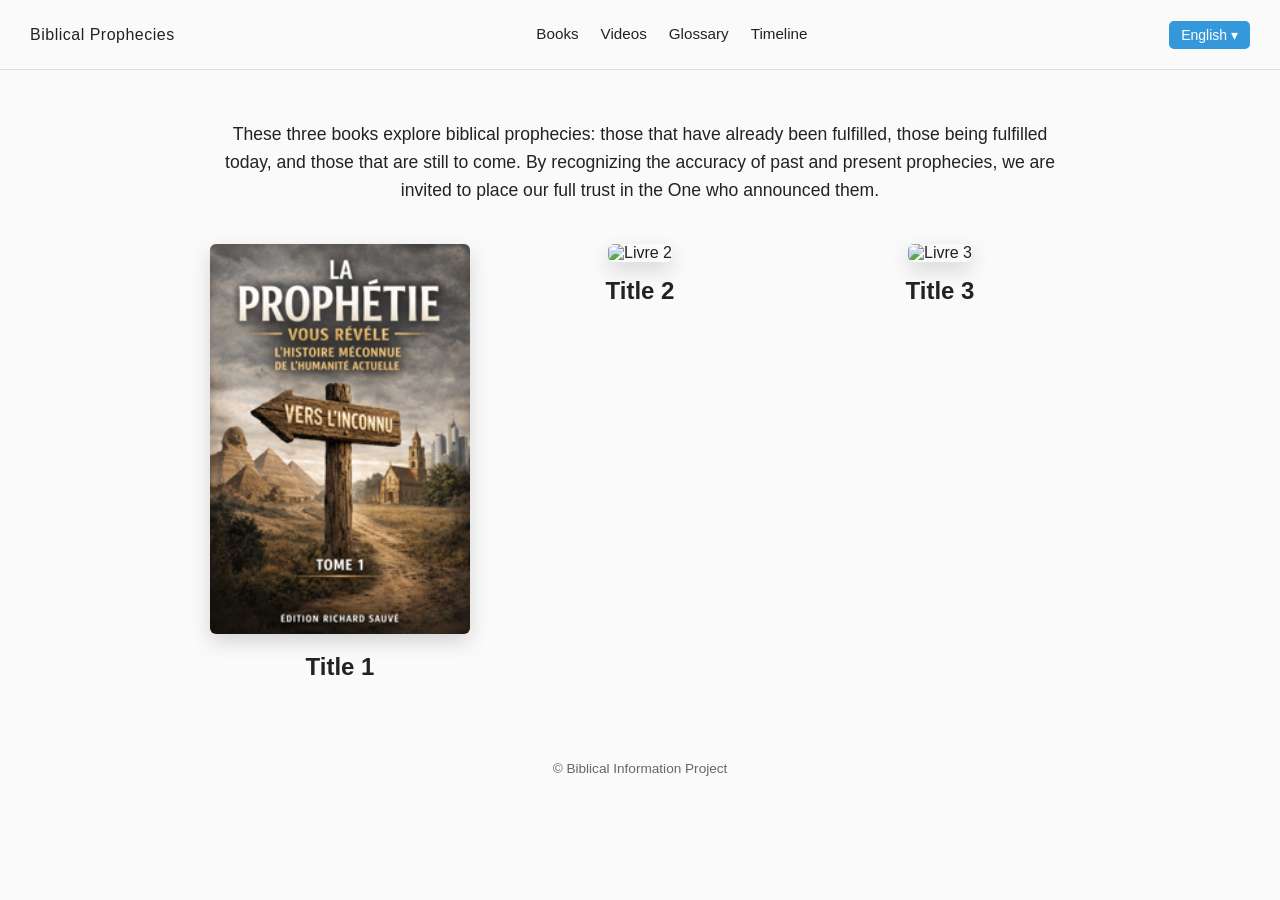
==== livre.html @ b0a84801 "debut" ====
<!DOCTYPE html>
<html lang="fr">
<head>
    <meta charset="UTF-8">
    <title data-i18n="site.title">Prophéties bibliques</title>
    <meta name="viewport" content="width=device-width, initial-scale=1.0">

    <link rel="stylesheet" href="style.css">
</head>

<body>

<!-- Navigation fixe -->
<nav class="top-nav">
	<div class="nav-left">
	<span class="site-title" data-i18n="nav.siteTitle">Prophéties bibliques</span>
	</div>

<div class="nav-center">
    <a href="livre.html" data-i18n="nav.livres">Livres</a>
    <a href="video.html" data-i18n="nav.videos">Vidéos</a>
    <a href="lexique.html" data-i18n="nav.lexique">Lexique</a>
    <a href="ligne-du-temps.html" data-i18n="nav.ligneDuTemps">Ligne du temps</a>
</div>

<div class="nav-right">
    <div class="lang-dropdown">
        <button id="currentLangBtn">Français ▾</button>
        <ul id="langMenu" class="lang-menu">
            <!-- les options seront générées par JS -->
        </ul>
    </div>
</div>

</nav>

<main>

    <!-- Introduction -->
    <section class="intro">
        <p data-i18n="intro.text">
            Texte d’introduction
        </p>
    </section>

    <!-- Livres -->
    <section class="books-grid">

        <div class="book" onclick="showBook(1)">
            <img src="images/tome1P.png" alt="Livre 1">
            <h2 data-i18n="books.book1.title">Titre 1</h2>
        </div>

        <div class="book" onclick="showBook(2)">
            <img src="images/tome2P.png" alt="Livre 2">
            <h2 data-i18n="books.book2.title">Titre 2</h2>
        </div>

        <div class="book" onclick="showBook(3)">
            <img src="images/tome3P.png" alt="Livre 3">
            <h2 data-i18n="books.book3.title">Titre 3</h2>
        </div>

    </section>

    <!-- Détails -->
    <section id="book-details" class="book-details">

        <h2 id="detail-title"></h2>
        <p id="detail-text"></p>

        <div class="store-links">

            <p data-i18n="store.available">
                Disponible sur :
            </p>

            <a href="#" target="_blank">Amazon Kindle</a>
            <a href="#" target="_blank">Kobo</a>
            <a href="#" target="_blank">Apple Books</a>
            <a href="#" target="_blank">Google Play Books</a>

        </div>

    </section>

</main>

<footer data-i18n="footer.text">
    © Projet d’information biblique
</footer>

<script src="js/lang.js"></script>
<script src="js/bible-engine.js"></script>

<script>

function showBook(id) {

    const details = document.getElementById("book-details");
    const title = document.getElementById("detail-title");
    const text = document.getElementById("detail-text");

    details.style.display = "block";


    // 🔹 On lit la traduction active
    const data = window.currentTranslations;

    if(!data || !data.books){
        console.warn("Traductions non chargées");
        return;
    }


    if (id === 1) {
        title.textContent = data.books.book1.title;
        text.textContent  = data.books.book1.description;
    }

    if (id === 2) {
        title.textContent = data.books.book2.title;
        text.textContent  = data.books.book2.description;
    }

    if (id === 3) {
        title.textContent = data.books.book3.title;
        text.textContent  = data.books.book3.description;
    }


    details.scrollIntoView({ behavior: "smooth" });
}


</script>

</body>
</html>
---- style.css ----
/* ============================= */
/*          CSS GLOBAL           */
/* ============================= */




/* Base */
body {
    margin: 0;
    font-family: 'Noto Sans', Arial, sans-serif;
    background-color: #fafafa;
    color: #222;
    box-sizing: border-box;
	height: 100%;
}

*, *::before, *::after {
    box-sizing: border-box;
}

/* verset ajouté */
.bible-inline {
    font-style: italic !important;
    color: #2c3e50 !important;
}

.bible-inline a {
    font-weight: bold !important;
    color: #1a5276 !important;
    text-decoration: none !important;
}

.bible-inline a:hover {
    text-decoration: underline !important;
}


.bible-inline span.verse {
    vertical-align: super !important; 
    font-size: 0.8em !important;
    color: #999999 !important;
}


.bible-inline a.notemark {
    display: none;  
}

.lang.active {
    font-weight: bold;
    color: #3498db;
    text-decoration: underline;
}


/* choix de langue */
.nav-right {
    position: relative;
    display: inline-block;
    font-family: sans-serif;
}

.lang-dropdown button {
    background: #3498db;
    color: white;
    border: none;
    padding: 6px 12px;
    border-radius: 5px;
    cursor: pointer;
    font-size: 14px;
}

.lang-dropdown button:hover {
    background: #2980b9;
}

.lang-menu {
    display: none;
    position: absolute;
    top: 100%;
    left: 0;
    background: white;
    border: 1px solid #ccc;
    border-radius: 5px;
    max-height: 250px;
    overflow-y: auto;
    min-width: 120px;
    z-index: 1000;
    padding: 0;
    margin: 4px 0 0 0;
    list-style: none;
}

.lang-menu li {
    padding: 6px 12px;
    cursor: pointer;
}

.lang-menu li:hover {
    background: #f0f0f0;
}

/* Navigation */
.top-nav {
    position: fixed;
    top: 0;
    width: 100%;
    height: 70px;
    background-color: #fafafa;
    border-bottom: 1px solid #ddd;

    display: flex;
    align-items: center;
    justify-content: space-between;
    padding: 0 30px;
    z-index: 100;
}

.nav-left .site-title {
    font-size: 1rem;
    letter-spacing: 0.5px;
}

.nav-center {
    display: flex;
    gap: 22px;
}

.nav-center a {
    text-decoration: none;
    color: #222;
    font-size: 0.95rem;
    padding-bottom: 2px;
    border-bottom: 1px solid transparent;
    transition: border-color 0.25s ease;
}

.nav-center a:hover {
    border-bottom: 1px solid #222;
}

.nav-right {
    font-size: 0.9rem;
}

.nav-right a {
    text-decoration: none;
    color: #666;
}

.nav-right .lang.active {
    color: #3498db;
    font-weight: bold;
    text-decoration: underline;
}


/* Footer */
footer {
    position: static;
	margin: 60px 0 20px;
    bottom: 15px;
    width: 100%;
    text-align: center;
    font-size: 0.85rem;
    color: #666;
}

/* ============================= */
/*          HERO / MAIN          */
/* ============================= */
.hero {
    min-height: 100vh;
    display: flex;
    align-items: center;
    justify-content: center;
    padding: 0 20px;
}

.hero-text {
    max-width: 780px;
    font-size: 2rem;
    line-height: 1.5;
    text-align: center;
}

/* ============================= */
/*          PAGES SPÉCIFIQUES   */
/* ============================= */

/* ----- Lexique ----- */

.lexique-item[open] {
    background-color: rgba(29, 78, 216, 0.06);
    border-radius: 8px;
    padding: 22px 16px;
}

.lexique {
    max-width: 900px;
    margin: 120px auto 100px;
    padding: 0 20px;
}

.lexique h1 {
    font-size: 1.9rem;
    font-weight: 500;
    margin-bottom: 12px;
}

.lexique .intro {
    font-size: 1rem;
    line-height: 1.6;
    color: #444;
    max-width: 700px;
    margin-bottom: 50px;
}

/* Item */
.lexique-item {
    border-top: 1px solid #ddd;
    padding: 20px 0;
}

.lexique-item:last-child {
    border-bottom: 1px solid #ddd;
}

/* Summary */
.lexique-item summary {
    list-style: none;
    cursor: pointer;
    font-size: 1.4rem;
}

.lexique-item summary::-webkit-details-marker {
    display: none;
}

.term {
    font-weight: 500;
}

/* Définition */
.definition {
    margin-top: 14px;
    max-width: 760px;
    font-size: 1.2rem;
    line-height: 1.6;
    color: #1d4ed8;
}

.definition p {
    margin: 0;
}

/* Références */
.references {
    margin-top: 16px;
    font-size: 1.1rem;
    color: #555;
}

.references ul {
    margin: 0;
    padding: 0;
    list-style: none;
}

.references li {
    margin-bottom: 8px;
}

/* Bible */
.bible-verse {
    margin: 0;
}

.bible-ref {
    background: #3498db;
    color: white;
    border: none;
    border-radius: 5px;
    padding: 4px 8px;
    cursor: pointer;
    font-size: 14px;
}

.bible-ref:hover {
    background: #2980b9;
}


.verse-number {
    font-weight: 400;
    color: #94a3b8;
    vertical-align: super;
    font-size: 0.6em;
}



.verse-text {
    color: #444;
}



/* ----- Ligne du temps ----- */
.timeline-page {
    width: 100%;
    padding: 0;
	margin-top: 70px;
    height: calc(100vh - 70px);
    display: flex;
    flex-direction: column;
}


.timeline-page h1 {
    font-size: 1.8rem;
    font-weight: normal;
    margin-bottom: 10px;
}

.timeline-intro {
    max-width: 720px;
    color: #444;
    margin-bottom: 60px;
}

.timeline {
    position: relative;
    margin-left: 20px;
    padding-left: 30px;
    border-left: 2px solid #ddd;
}

.event {
    position: relative;
    margin-bottom: 40px;
}

.event .dot {
    position: absolute;
    left: -41px;
    top: 12px;
    width: 10px;
    height: 10px;
    background-color: #222;
    border-radius: 50%;
}

.event details summary {
    cursor: pointer;
    list-style: none;
}

.event details summary::-webkit-details-marker {
    display: none;
}

.event-title {
    font-size: 1.05rem;
}

.event-date {
    font-size: 0.85rem;
    color: #666;
    margin-left: 10px;
}

.event-content {
    margin-top: 12px;
    font-size: 0.95rem;
    max-width: 720px;
}

.refs {
    margin-top: 6px;
    font-size: 0.85rem;
    color: #555;
}

.event.major .event-title {
    font-weight: bold;
}

.event.present .dot {
    background-color: #666;
}

/* ----- Vidéo ----- */
.video-page {
    max-width: 900px;
    margin: 120px auto 100px; /* Décalage sous nav + espace footer */
    padding: 0 20px;
    display: flex;
    flex-direction: column;
    align-items: center;
}

.video-intro {
    text-align: center;
    margin-bottom: 40px;
}

.video-intro h1 {
    font-size: 1.8rem;
    margin-bottom: 15px;
}

.video-intro p {
    color: #444;
    max-width: 700px;
}

.video-container-row {
    display: flex;
    gap: 20px;
    justify-content: center;
    flex-wrap: wrap; /* passe en colonne sur mobile */
    margin-bottom: 50px;
}

.video-container-row iframe {
    width: 45%;
    min-width: 300px;
    height: 300px;
    border: none;
    border-radius: 8px;
}

.youtube-link {
    text-align: center;
}

.youtube-link a {
    text-decoration: none;
    color: #fff;
    background-color: #ff0000;
    padding: 12px 25px;
    border-radius: 5px;
    font-weight: bold;
    transition: background 0.3s ease;
}

.youtube-link a:hover {
    background-color: #cc0000;
}

/* ============================= */
/*          PAGE LIVRES          */
/* ============================= */

.intro {
    max-width: 900px;
    margin: 120px auto 40px; /* 120px pour laisser la place à la nav fixe */
    text-align: center;
    font-size: 1.1em;
    line-height: 1.6;
    padding: 0 20px;
}

.books-grid {
    display: flex;
    gap: 40px;
    justify-content: center;
    flex-wrap: wrap;
    margin-bottom: 60px;
}

.book {
    width: 260px;
    cursor: pointer;
    text-align: center;
}

.book img {
    width: 100%;
    border-radius: 6px;
    box-shadow: 0 8px 20px rgba(0,0,0,0.15);
    transition: transform 0.3s;
}

.book:hover img {
    transform: scale(1.05);
}

.book h2 {
    margin-top: 15px;
}

/* Zone résumé */
.book-details {
    max-width: 800px;
    margin: 0 auto 80px;
    padding: 30px;
    border-top: 1px solid #ccc;
    display: none;
}

.store-links a {
    margin-right: 15px;
    text-decoration: none;
    font-weight: bold;
}


/* ============================= */
/*          RESPONSIVE           */
/* ============================= */
@media (max-width: 700px) {
    .nav-center {
        display: none;
    }

    .hero-text {
        font-size: 1.6rem;
    }

    
    .event .dot {
        left: -31px;
    }

    .video-intro h1 {
        font-size: 1.5rem;
    }

    .video-container-row iframe {
        width: 100%;
        height: 250px;
    }
}

	        /* Boutons */
        .timeline-switch {
            display: flex;
            justify-content: center;
            gap: 15px;
            margin: 10px 0;
        }

        .timeline-switch button {
            padding: 10px 22px;
            font-size: 0.95rem;
            background: none;
            border: 1px solid #222;
            cursor: pointer;
            transition: background 0.2s, color 0.2s;
        }

        .timeline-switch button.active,
        .timeline-switch button:hover {
            background: #222;
            color: #fff;
        }

        /* Sections iframe */
        .timeline-embed {
            width: 100%;
            display: none;
        }

        .timeline-embed.active {
                display: flex;
    flex-direction: column;
    height: 100%;
        }

        .timeline-embed h2 {
            text-align: center;
            margin-bottom: 15px;
            font-weight: normal;
        }

        .timeline-frame {
            width: 100%;
            border: none;
            display: block;
			flex: 1;
			height: 100%;
        }
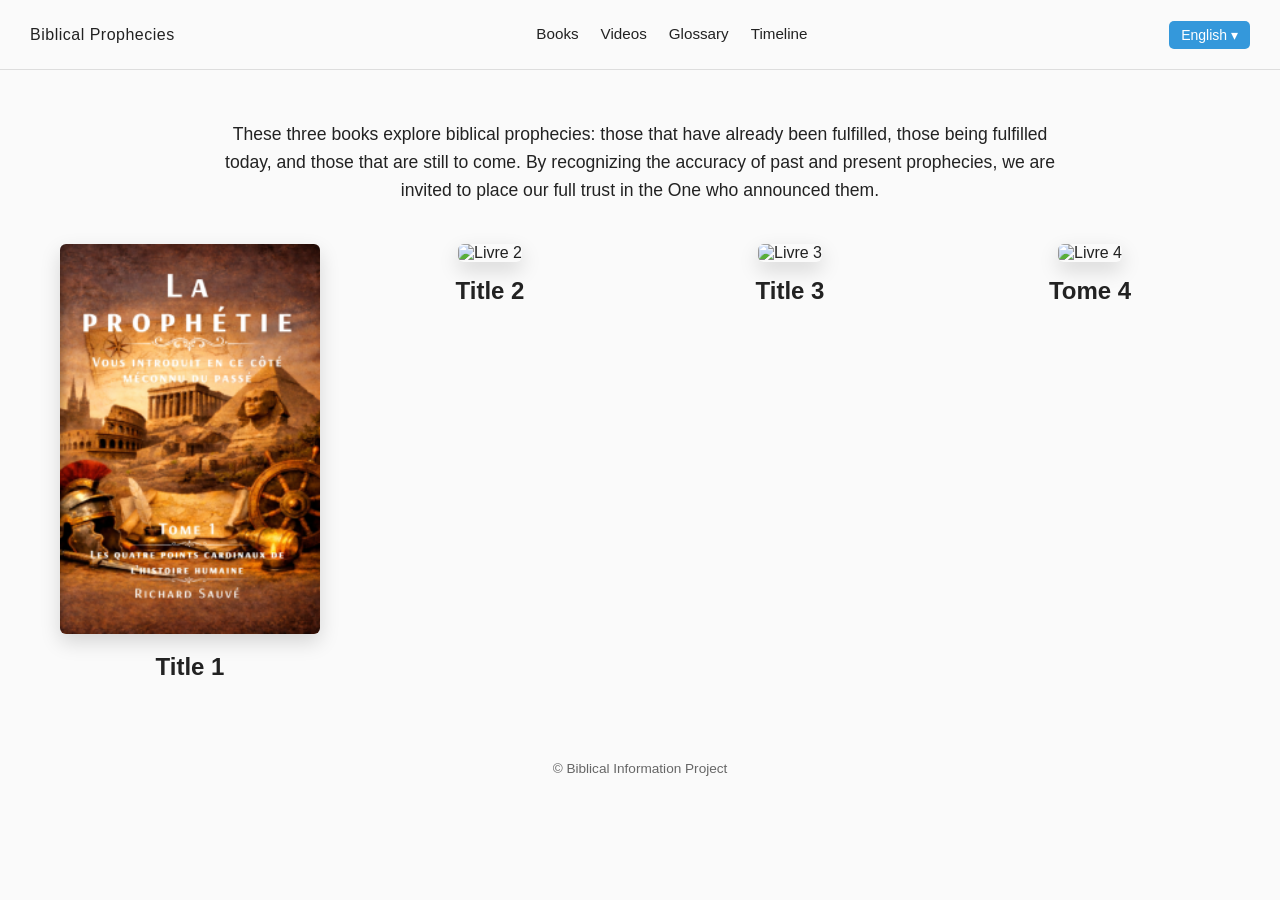
==== commit 9853debc: "updater les images de livre dans la page LIVRE" ====
--- a/livre.html
+++ b/livre.html
@@ -48,17 +48,22 @@
 
         <div class="book" onclick="showBook(1)">
             <img src="images/tome1P.png" alt="Livre 1">
-            <h2 data-i18n="books.book1.title">Titre 1</h2>
+            <h2 data-i18n="books.book1.title">Tome 1</h2>
         </div>
 
         <div class="book" onclick="showBook(2)">
             <img src="images/tome2P.png" alt="Livre 2">
-            <h2 data-i18n="books.book2.title">Titre 2</h2>
+            <h2 data-i18n="books.book2.title">Tome 2</h2>
         </div>
 
         <div class="book" onclick="showBook(3)">
             <img src="images/tome3P.png" alt="Livre 3">
-            <h2 data-i18n="books.book3.title">Titre 3</h2>
+            <h2 data-i18n="books.book3.title">Tome 3</h2>
+        </div>
+		
+		        <div class="book" onclick="showBook(4)">
+            <img src="images/tome4P.png" alt="Livre 4">
+            <h2 data-i18n="books.book4.title">Tome 4</h2>
         </div>
 
     </section>
@@ -127,6 +132,11 @@
         title.textContent = data.books.book3.title;
         text.textContent  = data.books.book3.description;
     }
+	
+	    if (id === 4) {
+        title.textContent = data.books.book4.title;
+        text.textContent  = data.books.book4.description;
+    }
 
 
     details.scrollIntoView({ behavior: "smooth" });
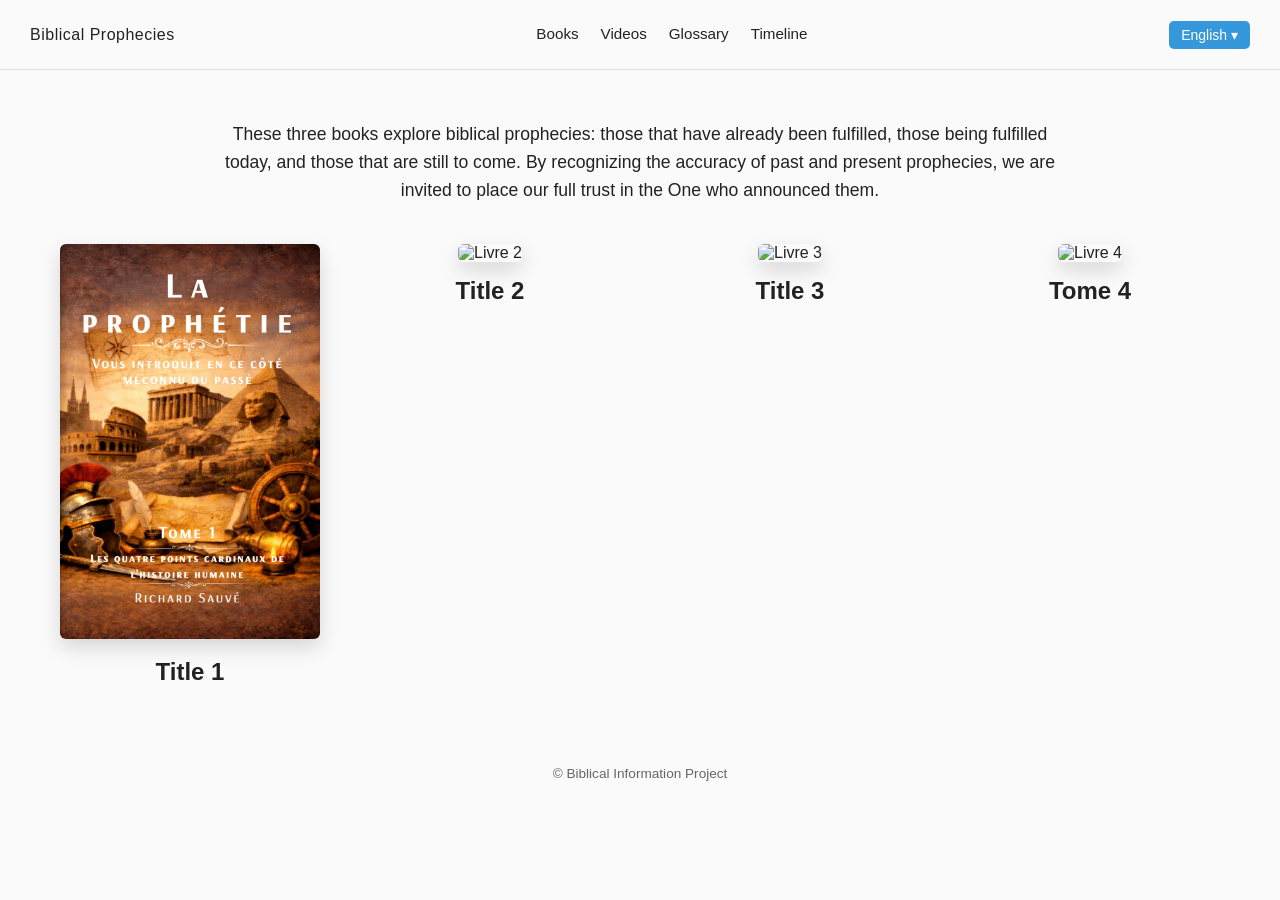
==== commit 6ee552b6: "correction des livre + titre description test" ====
--- a/livre.html
+++ b/livre.html
@@ -99,50 +99,26 @@
 <script src="js/bible-engine.js"></script>
 
 <script>
-
 function showBook(id) {
-
     const details = document.getElementById("book-details");
     const title = document.getElementById("detail-title");
     const text = document.getElementById("detail-text");
 
-    details.style.display = "block";
-
-
-    // 🔹 On lit la traduction active
     const data = window.currentTranslations;
 
-    if(!data || !data.books){
-        console.warn("Traductions non chargées");
+    if (!data || !data.books || !data.books["book" + id]) {
+        console.warn("Livre introuvable :", "book" + id);
         return;
     }
 
+    const book = data.books["book" + id];
 
-    if (id === 1) {
-        title.textContent = data.books.book1.title;
-        text.textContent  = data.books.book1.description;
-    }
+    title.textContent = book.title || "";
+    text.textContent = book.description || "";
 
-    if (id === 2) {
-        title.textContent = data.books.book2.title;
-        text.textContent  = data.books.book2.description;
-    }
-
-    if (id === 3) {
-        title.textContent = data.books.book3.title;
-        text.textContent  = data.books.book3.description;
-    }
-	
-	    if (id === 4) {
-        title.textContent = data.books.book4.title;
-        text.textContent  = data.books.book4.description;
-    }
-
-
+    details.style.display = "block";
     details.scrollIntoView({ behavior: "smooth" });
 }
-
-
 </script>
 
 </body>
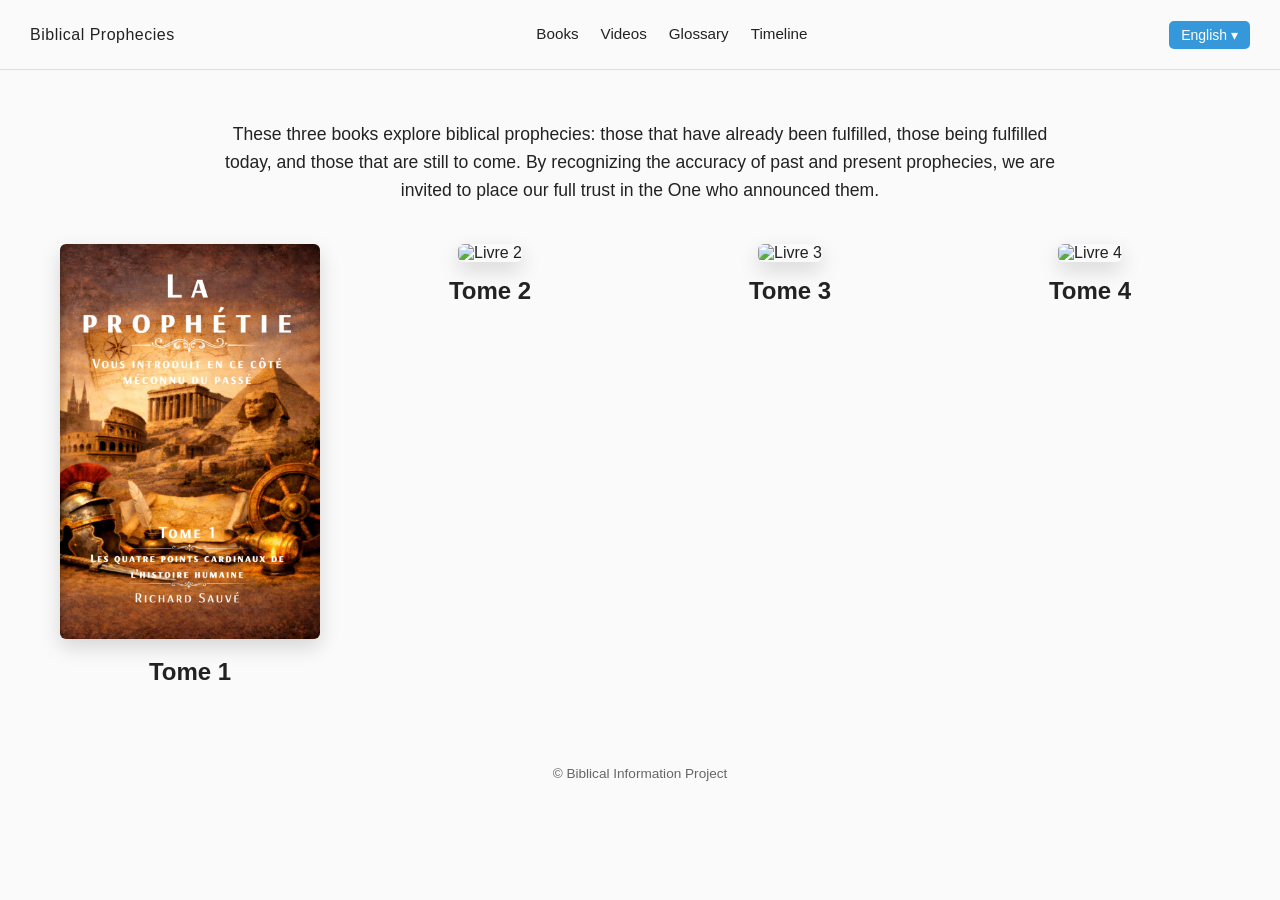
==== commit 244c56c3: "change le titre pour "tome 1-2-3-4"" ====
--- a/livre.html
+++ b/livre.html
@@ -48,22 +48,22 @@
 
         <div class="book" onclick="showBook(1)">
             <img src="images/tome1P.png" alt="Livre 1">
-            <h2 data-i18n="books.book1.title">Tome 1</h2>
+            <h2 data-i18n="books.book1.tome">Tome 1</h2>
         </div>
 
         <div class="book" onclick="showBook(2)">
             <img src="images/tome2P.png" alt="Livre 2">
-            <h2 data-i18n="books.book2.title">Tome 2</h2>
+            <h2 data-i18n="books.book2.tome">Tome 2</h2>
         </div>
 
         <div class="book" onclick="showBook(3)">
             <img src="images/tome3P.png" alt="Livre 3">
-            <h2 data-i18n="books.book3.title">Tome 3</h2>
+            <h2 data-i18n="books.book3.tome">Tome 3</h2>
         </div>
 		
 		        <div class="book" onclick="showBook(4)">
             <img src="images/tome4P.png" alt="Livre 4">
-            <h2 data-i18n="books.book4.title">Tome 4</h2>
+            <h2 data-i18n="books.book4.tome">Tome 4</h2>
         </div>
 
     </section>
--- a/style.css
+++ b/style.css
@@ -4,7 +4,9 @@
 
 
 
-
+#detail-text {
+    white-space: pre-line;
+}
 /* Base */
 body {
     margin: 0;
